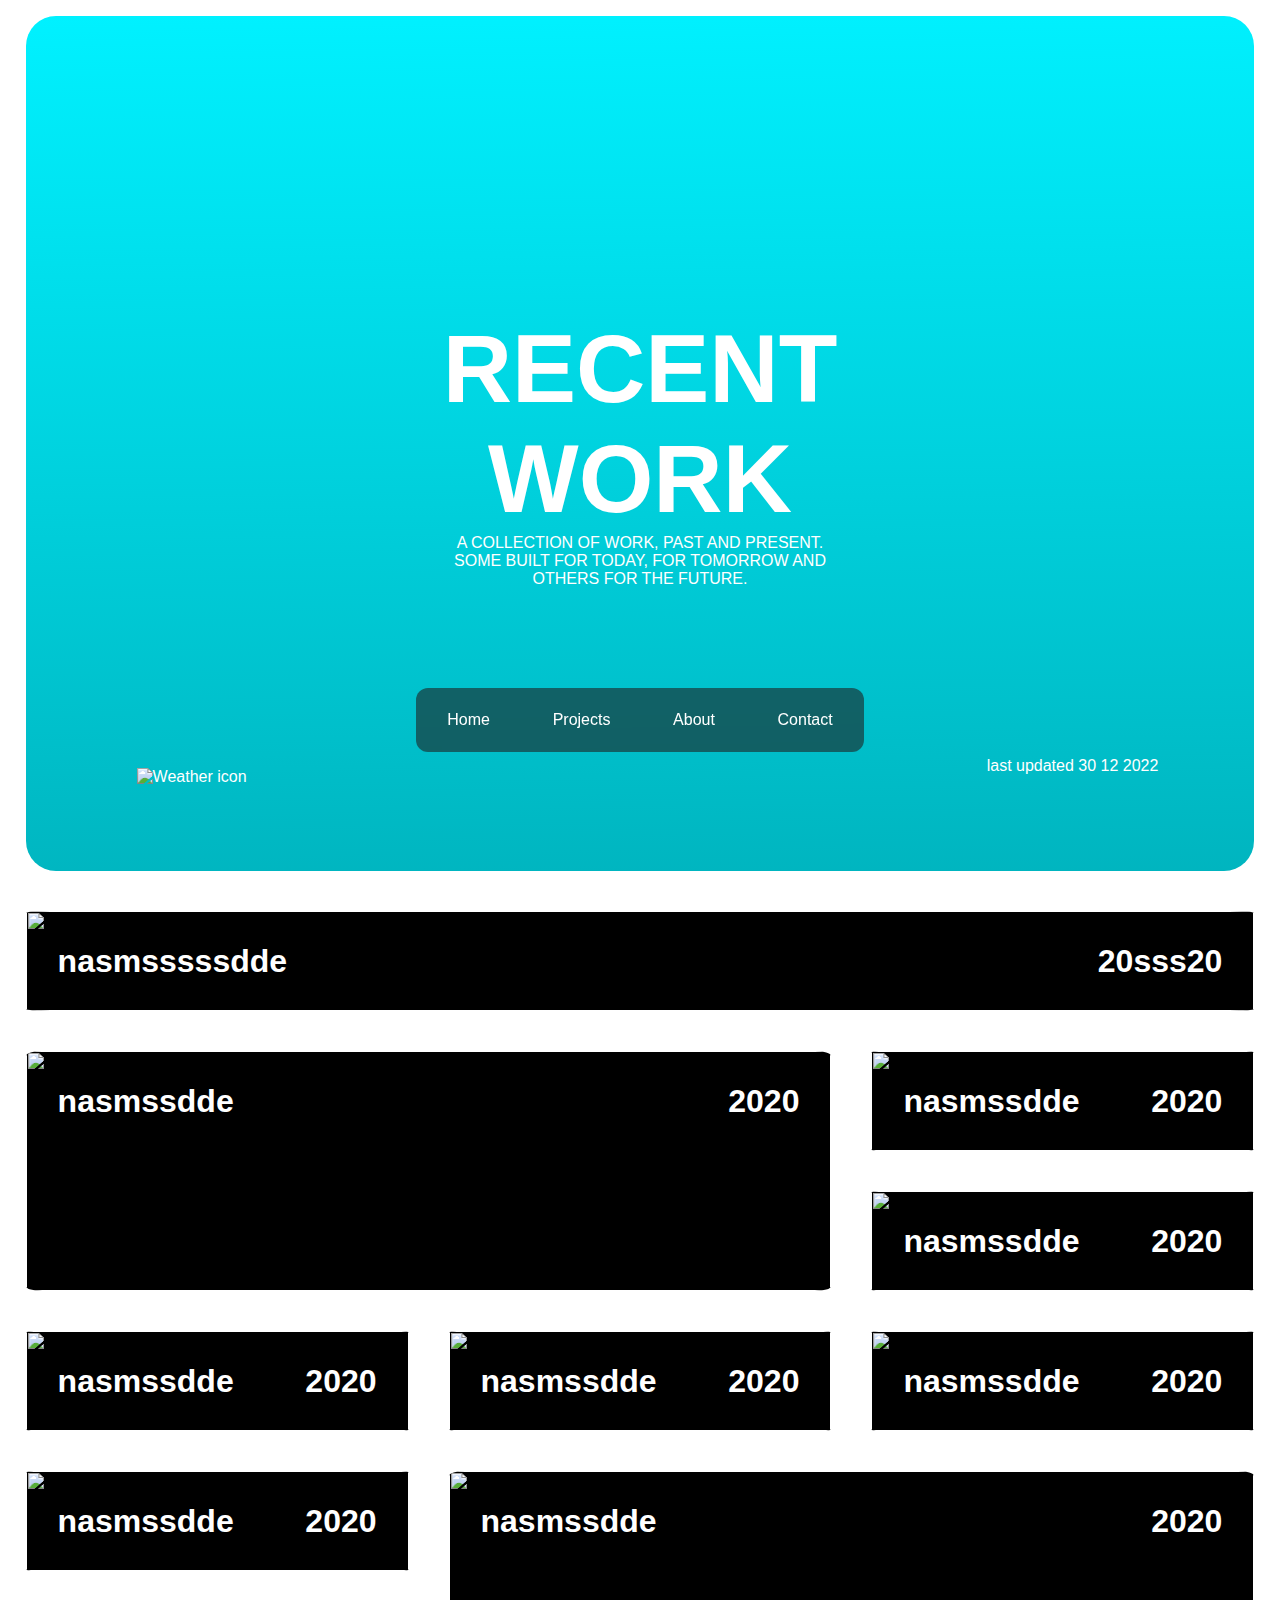
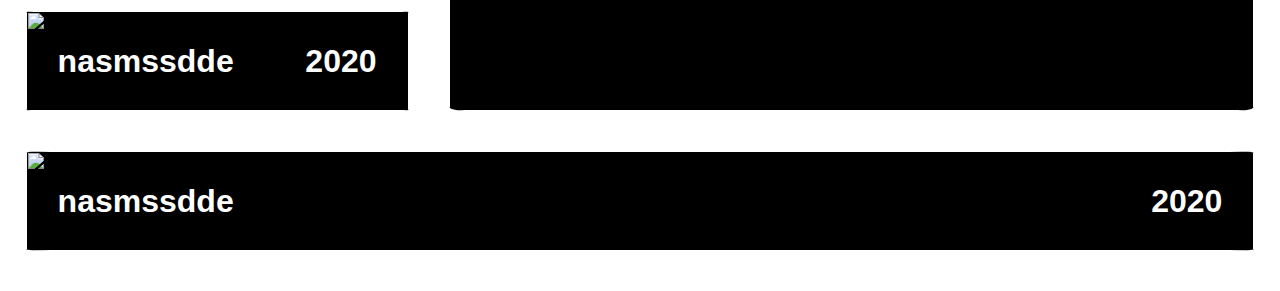
==== index.html @ 5b3f4471 "added website" ====
<!DOCTYPE html>
<html lang="en">
<head>
    <meta charset="UTF-8">
    <meta http-equiv="X-UA-Compatible" content="IE=edge">
    <meta name="viewport" content="width=device-width, initial-scale=1.0">
    <title>Document</title>
    <link rel="stylesheet" href="style.css">
    <link rel="icon" type="image/png" href="images/logo.png">
    
</head>
<body>
    <header class="menu">
        <div class="navbar">
              <a href="/index.html">Home</a>
            <a href="/index.php">Projects</a>
            <a href="/about.html">About</a>
            <a href="/contact.html">Contact</a>
        </div>
    </header>

    <div class="background">
        <div class="background-column">
            <div class="text-wrapper">
                <div class="text">
                    <h1>RECENT WORK</h1>
                    <p>A COLLECTION OF WORK, PAST AND PRESENT. SOME BUILT FOR
                        TODAY, FOR TOMORROW AND OTHERS FOR THE FUTURE.</p>
                </div>
            </div>
        </div>
        <div class="background-column">
            <div class="lastupdated">last updated 30 12 2022</div>
        </div>
        <div class="background-column">
            <div class="weather-container">
                <p class="country"></p>
                    <img class="icon" alt="Weather icon">
                <p class="description"></p>
                <p class="temp"></p>
            </div>
        </div>
    </div>

    <div class="grid-container">
        <div class="grid">
            <div class="grid-item">
                <a href="">
                    <h1 class="Name">nasmsssssdde</h1>
                    <h1 class="Date">20sss20</h1>
                    <img src="https://cdn.pixabay.com/photo/2022/11/14/20/14/compass-7592447_640.jpg">
                </a>
            </div>
            <div class="grid-item">
                <a href="">
                    <h1 class="Name">nasmssdde</h1>
                    <h1 class="Date">2020</h1>
                    <img src="https://cdn.pixabay.com/photo/2022/11/14/20/14/compass-7592447_640.jpg">
                </a>
            </div>
            <div class="grid-item">
                <a href="">
                    <h1 class="Name">nasmssdde</h1>
                    <h1 class="Date">2020</h1>
                    <img src="https://cdn.pixabay.com/photo/2022/11/14/20/14/compass-7592447_640.jpg">
                </a>
            </div>
            <div class="grid-item">
                <a href="">
                    <h1 class="Name">nasmssdde</h1>
                    <h1 class="Date">2020</h1>
                    <img src="https://cdn.pixabay.com/photo/2022/11/14/20/14/compass-7592447_640.jpg">
                </a>
            </div>
            <div class="grid-item">
                <a href="">
                    <h1 class="Name">nasmssdde</h1>
                    <h1 class="Date">2020</h1>
                    <img src="https://cdn.pixabay.com/photo/2022/11/14/20/14/compass-7592447_640.jpg">
                </a>
            </div>
            <div class="grid-item">
                <a href="">
                    <h1 class="Name">nasmssdde</h1>
                    <h1 class="Date">2020</h1>
                    <img src="https://cdn.pixabay.com/photo/2022/11/14/20/14/compass-7592447_640.jpg">
                </a>
            </div>
            <div class="grid-item">
                <a href="">
                    <h1 class="Name">nasmssdde</h1>
                    <h1 class="Date">2020</h1>
                    <img src="https://cdn.pixabay.com/photo/2022/11/14/20/14/compass-7592447_640.jpg">
                </a>
            </div>
            <div class="grid-item">
                <a href="">
                    <h1 class="Name">nasmssdde</h1>
                    <h1 class="Date">2020</h1>
                    <img src="https://cdn.pixabay.com/photo/2022/11/14/20/14/compass-7592447_640.jpg">
                </a>
            </div>
            <div class="grid-item">
                <a href="">
                    <h1 class="Name">nasmssdde</h1>
                    <h1 class="Date">2020</h1>
                    <img src="https://cdn.pixabay.com/photo/2022/11/14/20/14/compass-7592447_640.jpg">
                </a>
            </div>
            <div class="grid-item">
                <a href="">
                    <h1 class="Name">nasmssdde</h1>
                    <h1 class="Date">2020</h1>
                    <img src="https://cdn.pixabay.com/photo/2022/11/14/20/14/compass-7592447_640.jpg">
                </a>
            </div>
            <div class="grid-item">
                <a href="">
                    <h1 class="Name">nasmssdde</h1>
                    <h1 class="Date">2020</h1>
                    <img src="https://cdn.pixabay.com/photo/2022/11/14/20/14/compass-7592447_640.jpg">
                </a>
            </div>
            
          
        </div>
    </div>
</body>
<script src="weather.js"></script>
</html>
---- style.css ----
html {
    scroll-behavior: smooth;
  }
* {
    margin: 0;
    padding: 0;
    box-sizing: border-box; 
}
.body{
    background-color: #000000;
}
.grid-container{
    max-width: 98vw;
    width: 96vw;
    margin: auto;
    padding: 40px 0;
}
.grid {
    display: grid;
    grid-template-columns: repeat(3, 1fr);
    gap: 40px;
    grid-auto-rows: minmax(100px, auto);
    width:100%;
     height:100%;
}
.grid-item {
    position: relative;
        background: rgb(0,0,0);
        border-radius: 20px;
       background:black;
      width:100%;
     height:100%;
     overflow:hidden;
     border-radius: 2%;
     transition: all 0.5s ease-out 100ms;
}
.grid-item:nth-child(1){
    grid-column: 1/4;
  grid-row: 1;
}
.grid-item:nth-child(2){
    grid-column: 1 / 3;
    grid-row: 2 / 4;
}
.grid-item:nth-child(3){
    grid-column: 3;
    grid-row: 2/3;
}
.grid-item:nth-child(7){
  
}
.grid-item:nth-child(8){
    grid-column: 2 / 4;
    grid-row: 5 / 7;
}
.grid-item:nth-child(11){
    grid-column: 1/4;
}

.grid-item:hover{
    border-radius: 0%;
}
.grid-item img{
      object-fit: cover;
     text-align: center;
    
    color: white;
    width:100%;
     height:100%;
   transition: all 0.5s ease-out 100ms;
    }
  .grid-item img:hover{
        border-radius: 0%;
        opacity: 0.5;
        transform: scale(1.1);
    }

    .Name{
        position: absolute;
        top: 0;
        left: 0px;
        padding: 2rem;
        z-index: 4;
      color:white;
    }
    .Date{
        position: absolute;
        top: 0;
        right: 0px;
        padding: 2rem;
        z-index: 4;
      color: white;
    }

   
   
    .menu {
    position: fixed;
    left: 50%;  
    transform: translate(-50%, -50%);   
    top: 80vh;
    display: flex;
    align-items: center;
    justify-content: center;
    height: 4rem;
    z-index: 5;
    backdrop-filter: blur(10px);
    background-color: #1d1b1b94;
    border-radius: 12px;
    animation:tracking-in-expand 1.7s cubic-bezier(.215,.61,.355,1.000) both;
}

.navbar {
    min-height: 4rem;
    overflow: hidden;
    opacity: 100%;
    position: relative;
    width: 21vw;
    display: flex;
    align-items: center;
    justify-content: space-around;
    border-radius: 12px;
    z-index: 5;
  
    
   
}
@keyframes tracking-in-expand{0%{letter-spacing:-.5em;opacity:0}40%{opacity:.6}100%{opacity:1}}
.navbar a {
    color: white;
    text-align: center;
    padding: 14px 16px;
    text-decoration: none;
    font-size: 1rem;
}

.navbar a:hover {
    color: rgb(239, 239, 239);
}
.background {
    background: linear-gradient(179deg, #00f1ff, #000000);
    background-size: 400% 400%;
    width: 96vw;
    height: 95vh;
    border-radius: 30px;
    margin: 1rem auto auto;
    animation: AnimationName 7s ease infinite;
    display: flex;
    justify-content:space-around;
    align-items:flex-end;
    flex-direction: row;
}
.background-column:nth-child(1){
    height: 100%;
    width: 100%;
    height: 200px;
    order: 2;
    top: -20rem;
    position: relative;
    display: flex;
}
.background-column:nth-child(2){
    height: 100%;
    width: 100%;
    order: 3;
  
    padding: 2rem;
    flex-wrap: wrap;
    display: flex;
   justify-content: flex-end;
}
.background-column:nth-child(3){
    height: 100%;
    width: 100%;
    order: 1;
    
    padding: 2rem;
    flex-wrap: wrap;
    display: flex;
  
}

@keyframes AnimationName {
    0% {
        background-position: 0 70%;
    }
    50% {
        background-position: 100% 31%;
    }
    100% {
        background-position: 0 70%;
    }
}

.weather-container{
    height: 100%;
    width: 100%;
    order: 1;
    padding: 4rem;
    flex-wrap: wrap;
    display: flex;
    align-items: flex-end;
    justify-content: flex-start;
    flex-direction: row;
    color: white;
    column-gap: 15px;
    animation: fade-in-bottom 1s cubic-bezier(.39,.575,.565,1.000)both;
}
.weather-container .icon{
top:11px;
position: relative;
}
.lastupdated {
    display: flex;
    flex-direction: row-reverse;
    color: white;
    padding: 4rem;
    align-items: flex-end;
    animation: fade-in-bottom 1s cubic-bezier(.39,.575,.565,1.000)both;
    justify-content: flex-start;
    flex-wrap: nowrap;
}




@keyframes fade-in-bottom{0%{transform:translateY(30px);opacity:0}100%{transform:translateY(0);opacity:1}}


* {
    margin: 0;
    padding: 0;
    box-sizing: border-box;
}

body {
    font-family: "ROBOTO", sans-serif;
    overflow: auto;
}

.text-wrapper {
    color: white;
    display: flex;
    align-items: center;
    justify-content: center;
    position: relative;
}
.text {
    max-width: 100%;
    min-width: 40%;
    text-align: center;
}
.text h1 {
    font-size: 6rem;
    animation:text-focus-in 1s cubic-bezier(.55,.085,.68,.53) both;
}
@keyframes text-focus-in{0%{filter:blur(12px);opacity:0}100%{filter:blur(0);opacity:1}}
.text p {
    font-size: 1rem;
    animation:text-focus-in 1s cubic-bezier(.55,.085,.68,.53) both;
}
#contact{
    position: absolute;
  
    display: flex;
    justify-content: center;
    align-items: center;
    height: 60vh;
    width: 60vw;
    top: 50%;
    left: 50%;
    transform: translate(-50%, -50%);
}
form{
    display: flex;
    flex-direction: column;
    justify-content: center;
    align-items: center;
    height: 100%;
    width: 30vw;
    gap: 1rem;
}

.inputGroup {
   
    margin: 1em 0 1em 0;
    position: relative;
  }
  
  .inputGroup input {
    font-size: 100%;
    padding: 0.8em;
    outline: none;
    border: 2px solid rgb(200, 200, 200);
    background-color: transparent;
    border-radius: 20px;
    width: 100%;
  }
  
  .inputGroup label {
    font-size: 100%;
    position: absolute;
    left: 0;
    padding: 0.8em;
    margin-left: 0.5em;
    pointer-events: none;
    transition: all 0.3s ease;
    color: rgb(100, 100, 100);
  }
  
  .inputGroup :is(input:focus, input:valid)~label {
    transform: translateY(-50%) scale(.9);
    margin: 0em;
    margin-left: 1.3em;
    padding: 0.4em;
    background-color: white;
  }
  
  .inputGroup :is(input:focus, input:valid) {
    border-color: rgb(150, 150, 200);
  }
  .inputGroup textArea{
    font-size: 100%;
    padding: 0.8em;
    outline: none;
    border: 2px solid rgb(200, 200, 200);
    background-color: transparent;
    border-radius: 20px;
    width: 20vw;
    height: 20vh;
    display: block;
    margin-left: auto;
    margin-right: auto;
  }
  textarea:focus { 
    outline: none !important;
    border-color: rgb(150, 150, 200);
}

button {
    padding: 1.3em 3em;
    font-size: 12px;
    text-transform: uppercase;
    letter-spacing: 2.5px;
    font-weight: 500;
    color: #000;
    background-color: #fff;
    border: none;
    border-radius: 45px;
    box-shadow: 0px 8px 15px rgba(0, 0, 0, 0.1);
    transition: all 0.3s ease 0s;
    cursor: pointer;
    outline: none;
  }
  
  button:hover {
    background-color: #23c483;
    box-shadow: 0px 15px 20px rgba(46, 229, 157, 0.4);
    color: #fff;
    transform: translateY(-7px);
  }
  
  button:active {
    transform: translateY(-1px);
  }

  .container {
    display: flex;
    align-items: center;
    justify-content: center
  }

  .about-container{
    width: 60vw;
    height: 60vh;
    border-radius: 20px;
    display: grid;
    grid-template-columns: 1fr 1fr;
    grid-template-rows:min(100px auto);
    justify-items: center;
    align-items: center;
    position: relative;
   margin: auto;
   top: 8rem;
   background-color: rgb(200, 200, 200);
  }
  .about-column{
    display: flex;
    flex-direction: column;
    padding: 20px;
    height: 100%;
    width: 100%;
    justify-content: flex-end;
    
  }
.img-container{
    height: 100%;
    width: 100%;
    overflow: hidden;
}
  .img-box{
    
    border-radius: 20px;
    transform: skewX(1deg);
    position: absolute;
    object-fit:cover ;
  }
  .about-img{
    height: 100%;
    width: 100%;
  }
  .iframe-overflow{
 overflow: hidden;
display: flex;
  }

  .iframe-container{
    width: 90vw;
    height: 90vh;
    left: 45%;
    position: relative;
    object-fit: cover;
 
  }
  
iframe{
    z-index: -1;
    width: 80%;
    height: 80%;
    position: relative;

}
@media (max-width: 1520px) {
    .navbar {
        width: 35vw;
       }
}

@media (max-width: 920px) {
    .navbar {
     width: 90vw;

    }
    .body{
        
        max-width:100%;
    }
    .text h1{
        font-size: 4rem;
    }
    .text p{
        font-size: 0.8rem;
    }
    .text {
        padding: 40px;
    }
    .grid-item h1{
        font-size: 1.5em;
    }
    .background{
        margin:0;
        flex-direction: column;
        width : 98vw;
        max-width:100%;
        justify-content: center;
        margin: auto;
    }
    .background-column:nth-child(1) {
        
        height: 100%;
        top: 0;
        justify-content: center;
    }
    .background-column:nth-child(2) {
        
      
        justify-content: center;
       
    }
    .background-column:nth-child(3) {
       
       
        padding: 0;
        justify-content: center;
    }
    .lastupdated{
        position: relative;
        padding: 0;
        align-items:flex-end ;
        justify-content: center;
    }
    .weather-container{
       position: relative;
        padding: 2rem;
        align-items:flex-end ;
        justify-content: center;
        
    }
    .grid {
        grid-template-columns: 1fr;
    }
    .grid-item:nth-child(1) {
        grid-column: 1;
        
    }
    .grid-item:nth-child(2) {
        grid-column: 1;
     
    }
    .grid-item:nth-child(3) {
        grid-column: 1;
        grid-row: auto;
      
    }
    .grid-item:nth-child(4) {
        grid-column: 1;
       
    }
    .grid-item:nth-child(5) {
        grid-column: 1;
      
    }
    .grid-item:nth-child(6) {
        grid-column: 1; 
    }
    .grid-item:nth-child(7) {
        grid-column: 1; 
    }
    .grid-item:nth-child(8) {
        grid-column: 1; 
    }
    .grid-item:nth-child(9) {
        grid-column: 1; 
    }
    .grid-item:nth-child(10) {
        grid-column: 1; 
    }
    .grid-item:nth-child(11) {
        grid-column: 1; 
    }
    .grid-item:nth-child(12) {
        grid-column: 1; 
    }
}
@media (max-width: 920px) {
    .about-container{
        grid-template-columns: 1fr;
        grid-template-rows: 60% 1fr;
        width: 96vw;
        height: 96vh;
        top: 0.5rem;
    }
    .about-column{
        justify-content: flex-start;
    }
    .img-container{
        border-radius: 20px;
    }
}

@media (max-width: 920px) {
    form{
        width: 70vw;
        top: -5rem;
        position: relative;

    }
    .inputGroup textArea {
        width: 80vw;
}
.iframe-container{
    display: none;
}
}
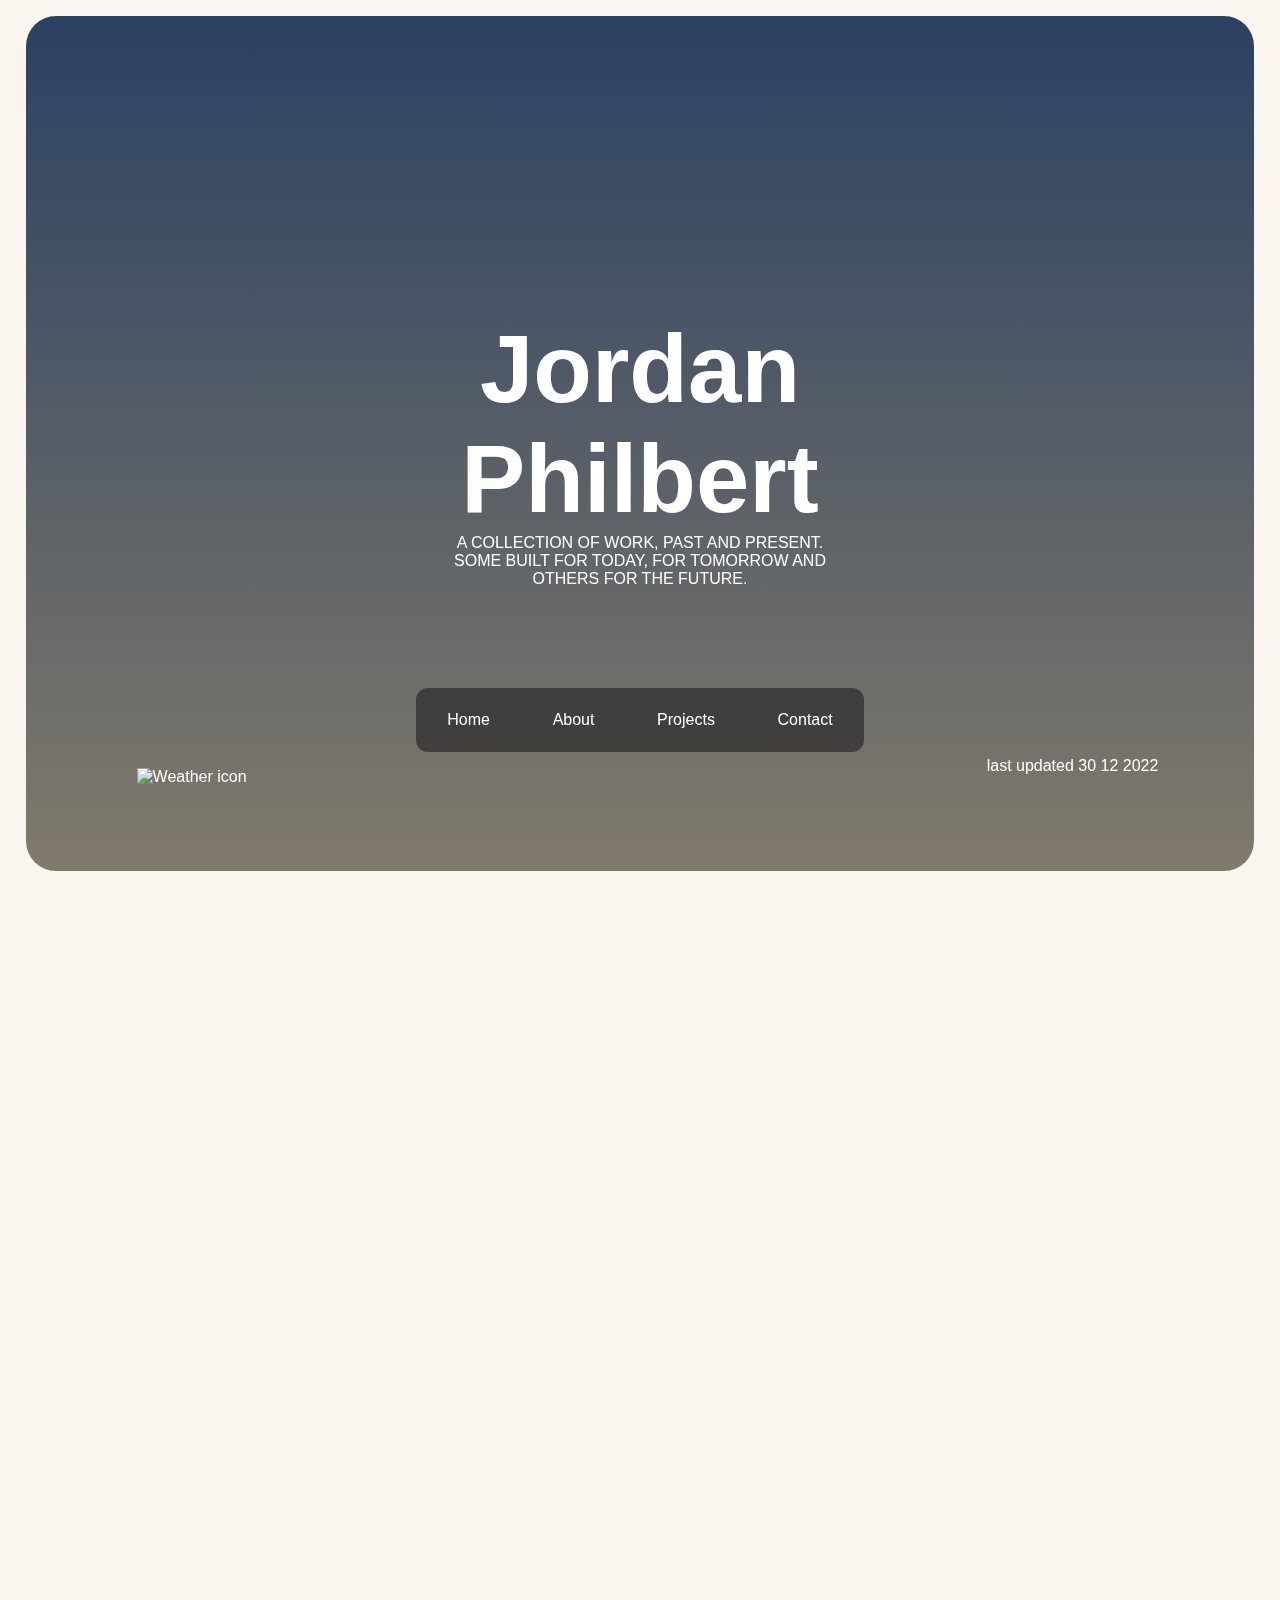
==== commit 109e9fce: "finish website" ====
--- a/index.html
+++ b/index.html
@@ -1,130 +1,164 @@
 <!DOCTYPE html>
 <html lang="en">
-<head>
-    <meta charset="UTF-8">
-    <meta http-equiv="X-UA-Compatible" content="IE=edge">
-    <meta name="viewport" content="width=device-width, initial-scale=1.0">
-    <title>Document</title>
-    <link rel="stylesheet" href="style.css">
-    <link rel="icon" type="image/png" href="images/logo.png">
-    
-</head>
-<body>
-    <header class="menu">
-        <div class="navbar">
-              <a href="/index.html">Home</a>
-            <a href="/index.php">Projects</a>
-            <a href="/about.html">About</a>
-            <a href="/contact.html">Contact</a>
-        </div>
-    </header>
+    <head>
+        <meta charset="UTF-8">
+        <meta http-equiv="X-UA-Compatible" content="IE=edge">
+        <meta name="viewport" content="width=device-width, initial-scale=1.0">
+        <title>Jordan Philbert</title>
+        <link rel="stylesheet" href="style.css">
+        <link rel="icon" type="image/png" href="images/logo.png">
 
-    <div class="background">
-        <div class="background-column">
-            <div class="text-wrapper">
-                <div class="text">
-                    <h1>RECENT WORK</h1>
-                    <p>A COLLECTION OF WORK, PAST AND PRESENT. SOME BUILT FOR
-                        TODAY, FOR TOMORROW AND OTHERS FOR THE FUTURE.</p>
+    </head>
+    <body>
+
+        <header class="menu">
+            <div class="navbar">
+                <a href="#top">Home</a>
+                <a href="#about">About</a>
+                <a href="#projects">Projects</a>
+                <a href="#contact">Contact</a>
+            </div>
+        </header>
+
+        <section class="hidden">
+        <div class="background">
+            <div class="background-column">
+                <div class="text-wrapper">
+                    <div class="text">
+                        <h1>Jordan Philbert</h1>
+                        <p>A COLLECTION OF WORK, PAST AND PRESENT. SOME BUILT FOR
+                                                    TODAY, FOR TOMORROW AND OTHERS FOR THE FUTURE.</p>
+                    </div>
+                </div>
+            </div>
+            <div class="background-column">
+                <div class="lastupdated">last updated 30 12 2022</div>
+            </div>
+            <div class="background-column">
+                <div class="weather-container">
+                    <p class="country"></p>
+                    <img class="icon" alt="Weather icon">
+                    <p class="description"></p>
+                    <p class="temp"></p>
                 </div>
             </div>
         </div>
-        <div class="background-column">
-            <div class="lastupdated">last updated 30 12 2022</div>
+    </section>
+        <div class="grid-container">
+            <section class="hidden">
+            <div class="grid">
+                <div class="grid-item">
+                    
+                    <div class="about-container"name="about" id="about" >
+                        <div class="skills">
+                                <div id="div1" style="background-image:url('images/css.png')"></div>
+                                <div id="div2" style="background-image:url('images/html.png')"></div>
+                                <div id="div3" style="background-image:url('images/react.png')"></div>
+                                <div id="div4" style="background-image:url('images/Illustrator.png')"></div>
+                                <div id="div5" style="background-image:url('images/photoshop.png')"></div>
+                                <div id="div6" style="background-image:url('images/figma.png')"></div>
+                                <div id="div7" style="background-image:url('images/js.png')"></div>
+                                <div id="div8" style="background-image:url('images/git.png')"></div>
+                                <div id="div9" style="background-image:url('images/blender.png')"></div>
+                                <div id="div10" style="background-image:url('images/ae.png')"></div>
+                            </div>
+                        <div class="about-column">
+                            <img class="about-img" src="images/pro.png">
+                            <button class="btn" onclick="window.location.href='https://resume.io/r/qh179F8PX';">My CV</button>
+                        </div>
+                        <div class="about-column">
+                            <div class="about-text">
+                                <h1>About me</h1>
+                                <p>I'm a Second year Student at the Fontys University of Applied Sciences and I am currently studying HBO-ICT.
+                                    <br><br>
+                                    I am 22 years old and come from a little island called Curacao.
+                                    My main hobby's include drawing, playing basket ball and going out with friends.</p>
+                            </div>
+                        </div>
+                    </div>
+                </div>
+            
+                <div class="title-grid-item">
+                    <h1 class="project_title" name="projects" id="projects">My Projects</h1>
+                </div>
+                <div class="grid-item">
+                    <a href="https://i481132.hera.fhict.nl/maaike/">
+                        <h1 class="Name">Artist Website</h1>
+                        <h1 class="Date">2022</h1>
+                        <img src="images/artist-01.png">
+                    </a>
+                </div>
+                <div class="grid-item">
+                    <a href="https://semester-3-website-2.vercel.app/">
+                        <h1 class="Name">React Calculator</h1>
+                        <h1 class="Date">2022</h1>
+                        <img src="images/calc.png">
+                    </a>
+                </div>
+
+                <div class="grid-item">
+                    <a href="https://i481132.hera.fhict.nl/Petica/">
+                        <h1 class="Name">Petica Website</h1>
+                        <h1 class="Date">2022</h1>
+                        <img src="https://gitlab.com/philbertjordan/portfolio-pics/-/wikis/uploads/eb52c55d2bca6396be56254fe5a4ddb1/10_March_190.png">
+                    </a>
+                </div>
+                <div class="grid-item">
+                    <a href="https://www.figma.com/proto/8YClozL8RKeUSsefE35Ufq/Testing-Figma?type=design&node-id=79-840&scaling=scale-down&page-id=0%3A1&starting-point-node-id=79%3A840">
+                        <h1 class="Name">Toy Tales App</h1>
+                        <h1 class="Date">2023</h1>
+                        <img src="https://gitlab.com/philbertjordan/portfolio-pics/-/wikis/uploads/01ee170fd1696f0c2819487e35230d1c/toy_tales_poster-01-01.png">
+                    </a>
+                </div>
+                <div class="grid-item">
+                    <a href="https://www.instagram.com/_moneyshift/">
+                        <h1 class="Name">Graphic Design</h1>
+                        <h1 class="Date">2021</h1>
+                        <img src="images/design.png">
+                    </a>
+                </div>
+                <div class="grid-item">
+                    <a href="https://acrobat.adobe.com/link/track?uri=urn:aaid:scds:US:8bd65870-b391-3efe-8c4d-3536815ccdd6">
+                        <h1 class="Name">Brand Guide</h1>
+                        <h1 class="Date">2022</h1>
+                        <img src="https://gitlab.com/philbertjordan/portfolio-pics/-/wikis/uploads/c2e416f6a33d2bf6336eba033fc81324/Unxpectica_Brand_Guidelines-01.png">
+                    </a>
+                </div>
+                <div class="grid-item">
+                    <a href="https://codepen.io/jordan-philbert/pen/RwjXZxm">
+                        <h1 class="Name">Kirby CSS</h1>
+                        <h1 class="Date">2021</h1>
+                        <img src="images/kirby.png">
+                    </a>
+                </div>
+                <div class="grid-item">
+                    <h1 class="contact-title">Contact Me</h1>
+
+                    <section class="section" id="contact" name="contact">
+                        <form onsubmit="sendEmail(); reset(); return false;" name="contactForm">
+                            <div class="inputGroup">
+                                <input type="email" id="email" name="email" required="" autocomplete="off">
+                                <label for="email">Email</label>
+                            </div>
+                            <div class="inputGroup">
+                                <input type="text" id="subject" name="subject" required="" autocomplete="off">
+                                <label for="subject">Subject</label>
+                            </div>
+                            <div class="inputGroup">
+                                <textarea class="textArea" id="message" name="message" placeholder="Enter your message here..." required></textarea>
+                            </div>
+                            <button id="submit" type="submit" value="Send">Send</button>
+                        </form>
+                    </section>
+                </div>
+
+
+            </div>
+            </section>
         </div>
-        <div class="background-column">
-            <div class="weather-container">
-                <p class="country"></p>
-                    <img class="icon" alt="Weather icon">
-                <p class="description"></p>
-                <p class="temp"></p>
-            </div>
-        </div>
-    </div>
-
-    <div class="grid-container">
-        <div class="grid">
-            <div class="grid-item">
-                <a href="">
-                    <h1 class="Name">nasmsssssdde</h1>
-                    <h1 class="Date">20sss20</h1>
-                    <img src="https://cdn.pixabay.com/photo/2022/11/14/20/14/compass-7592447_640.jpg">
-                </a>
-            </div>
-            <div class="grid-item">
-                <a href="">
-                    <h1 class="Name">nasmssdde</h1>
-                    <h1 class="Date">2020</h1>
-                    <img src="https://cdn.pixabay.com/photo/2022/11/14/20/14/compass-7592447_640.jpg">
-                </a>
-            </div>
-            <div class="grid-item">
-                <a href="">
-                    <h1 class="Name">nasmssdde</h1>
-                    <h1 class="Date">2020</h1>
-                    <img src="https://cdn.pixabay.com/photo/2022/11/14/20/14/compass-7592447_640.jpg">
-                </a>
-            </div>
-            <div class="grid-item">
-                <a href="">
-                    <h1 class="Name">nasmssdde</h1>
-                    <h1 class="Date">2020</h1>
-                    <img src="https://cdn.pixabay.com/photo/2022/11/14/20/14/compass-7592447_640.jpg">
-                </a>
-            </div>
-            <div class="grid-item">
-                <a href="">
-                    <h1 class="Name">nasmssdde</h1>
-                    <h1 class="Date">2020</h1>
-                    <img src="https://cdn.pixabay.com/photo/2022/11/14/20/14/compass-7592447_640.jpg">
-                </a>
-            </div>
-            <div class="grid-item">
-                <a href="">
-                    <h1 class="Name">nasmssdde</h1>
-                    <h1 class="Date">2020</h1>
-                    <img src="https://cdn.pixabay.com/photo/2022/11/14/20/14/compass-7592447_640.jpg">
-                </a>
-            </div>
-            <div class="grid-item">
-                <a href="">
-                    <h1 class="Name">nasmssdde</h1>
-                    <h1 class="Date">2020</h1>
-                    <img src="https://cdn.pixabay.com/photo/2022/11/14/20/14/compass-7592447_640.jpg">
-                </a>
-            </div>
-            <div class="grid-item">
-                <a href="">
-                    <h1 class="Name">nasmssdde</h1>
-                    <h1 class="Date">2020</h1>
-                    <img src="https://cdn.pixabay.com/photo/2022/11/14/20/14/compass-7592447_640.jpg">
-                </a>
-            </div>
-            <div class="grid-item">
-                <a href="">
-                    <h1 class="Name">nasmssdde</h1>
-                    <h1 class="Date">2020</h1>
-                    <img src="https://cdn.pixabay.com/photo/2022/11/14/20/14/compass-7592447_640.jpg">
-                </a>
-            </div>
-            <div class="grid-item">
-                <a href="">
-                    <h1 class="Name">nasmssdde</h1>
-                    <h1 class="Date">2020</h1>
-                    <img src="https://cdn.pixabay.com/photo/2022/11/14/20/14/compass-7592447_640.jpg">
-                </a>
-            </div>
-            <div class="grid-item">
-                <a href="">
-                    <h1 class="Name">nasmssdde</h1>
-                    <h1 class="Date">2020</h1>
-                    <img src="https://cdn.pixabay.com/photo/2022/11/14/20/14/compass-7592447_640.jpg">
-                </a>
-            </div>
-            
-          
-        </div>
-    </div>
-</body>
-<script src="weather.js"></script>
-</html>+    </body>
+    <script src="weather.js"></script>
+    <script src="email.js"></script>
+    <script src="skills.js"></script>
+    <script src="scroll.js"></script>
+</html>
--- a/style.css
+++ b/style.css
@@ -1,6 +1,20 @@
+::-webkit-scrollbar{
+    background: var(--higlights);
+    display: none;
+}
+::-webkit-scrollbar-thumb{
+    background: var(--higlights);
+}
+:root {
+    --primary: #D7B377;
+    --secondary: #385F71;
+    --higlights:#2B4162;
+  }
 
 html {
     scroll-behavior: smooth;
+    border-color: #D6DBD2;
+    background-color: #FAF6EF ;
   }
 * {
     margin: 0;
@@ -10,6 +24,7 @@
 .body{
     background-color: #000000;
 }
+
 .grid-container{
     max-width: 98vw;
     width: 96vw;
@@ -34,28 +49,125 @@
      overflow:hidden;
      border-radius: 2%;
      transition: all 0.5s ease-out 100ms;
-}
+     text-decoration: none;
+     display: flex;
+}   
+.about-text{
+    padding-top: 44px;
+    font-size: 22pt;
+    color:var(--higlights);
+
+}
+
+.about-text a {
+    padding-top: 50px;text-decoration: none;
+
+}
+
+  .about-container{
+    width: 70vw;
+    height: 70vh;
+    display: flex;
+    justify-content: center;
+    justify-items: center;
+  }
+
+  .about-column{
+    width: 100%;
+    height: 100%;
+ 
+    display: flex;
+    padding: 10px;
+   overflow: visible;
+    object-fit: cover;
+    justify-content: center;
+    flex-direction: column;
+    flex-wrap: nowrap;
+    align-items: center;
+  }
+  .about:nth-child(1) {
+    
+  }
+
+  .about-column img{
+    position: relative;
+    top: 120px;
+  } 
+  .about-column button{
+    position: relative;
+    top: -100px;
+    font-weight: bold;
+  } 
+  @keyframes vibrate{0%{transform:translate(0)}20%{transform:translate(-2px,2px)}40%{transform:translate(-2px,-2px)}60%{transform:translate(2px,2px)}80%{transform:translate(2px,-2px)}100%{transform:translate(0)}}
+ 
+.title-grid-item{
+    display:flex ;
+    position: relative;
+    width:100%;
+     height:100%;
+     overflow:hidden;
+     border-radius: 2%;
+     transition: all 0.5s ease-out 100ms;
+     text-decoration: none;
+     justify-content: center;
+     align-items: center;
+     flex-wrap: wrap;
+     font-size: 24pt;
+     grid-column: 1 / 4;
+     grid-row: 2 / 2;
+     color: var(--higlights);
+}
+
+
 .grid-item:nth-child(1){
     grid-column: 1/4;
   grid-row: 1;
+  background-color: var(--primary);
+  justify-content: center;
+  border-radius: 30px;
+  transition-delay: 200ms;
 }
 .grid-item:nth-child(2){
-    grid-column: 1 / 3;
-    grid-row: 2 / 4;
+    grid-column: 1 / 4;
+    grid-row: 3 / 5;
+    transition-delay: 200ms;
 }
 .grid-item:nth-child(3){
     grid-column: 3;
-    grid-row: 2/3;
-}
+    grid-row: 3/4;
+    transition-delay: 200ms;
+}
+.grid-item:nth-child(4){
+    transition-delay: 200ms;
+}
+.grid-item:nth-child(5){
+    transition-delay: 200ms;
+}
+.grid-item:nth-child(6){
+    transition-delay: 200ms;
+}
+
 .grid-item:nth-child(7){
-  
+    transition-delay: 200ms;
 }
 .grid-item:nth-child(8){
     grid-column: 2 / 4;
     grid-row: 5 / 7;
+    transition-delay: 200ms;
+
+}
+.grid-item:nth-child(9){
+    transition-delay: 200ms;
+}
+.grid-item:nth-child(10){
+    grid-column: 1/2;
+    grid-row: 5/ 7;
+    background-color: var(--primary);
+    transition-delay: 200ms;
 }
 .grid-item:nth-child(11){
     grid-column: 1/4;
+    transition-delay: 200ms;
 }
 
 .grid-item:hover{
@@ -64,8 +176,8 @@
 .grid-item img{
       object-fit: cover;
      text-align: center;
+     overflow: visible;
     
-    color: white;
     width:100%;
      height:100%;
    transition: all 0.5s ease-out 100ms;
@@ -74,15 +186,21 @@
         border-radius: 0%;
         opacity: 0.5;
         transform: scale(1.1);
-    }
-
+        
+    }
+    .grid-item:nth-child(1) img:hover{
+        border-radius: 0%;
+        opacity: 1.5;
+        transform: scale(1.01);
+        
+    }
     .Name{
         position: absolute;
         top: 0;
         left: 0px;
         padding: 2rem;
         z-index: 4;
-      color:white;
+        color: white;
     }
     .Date{
         position: absolute;
@@ -90,7 +208,7 @@
         right: 0px;
         padding: 2rem;
         z-index: 4;
-      color: white;
+        color: white;
     }
 
    
@@ -139,13 +257,13 @@
     color: rgb(239, 239, 239);
 }
 .background {
-    background: linear-gradient(179deg, #00f1ff, #000000);
-    background-size: 400% 400%;
+    background: linear-gradient(360deg, #D7B377, #2B4162);
+    background-size: 200% 200%;
     width: 96vw;
     height: 95vh;
     border-radius: 30px;
-    margin: 1rem auto auto;
-    animation: AnimationName 7s ease infinite;
+    margin: 1rem auto auto; 
+    animation: AnimationName 5s ease infinite;
     display: flex;
     justify-content:space-around;
     align-items:flex-end;
@@ -159,6 +277,7 @@
     top: -20rem;
     position: relative;
     display: flex;
+        justify-items: center;
 }
 .background-column:nth-child(2){
     height: 100%;
@@ -260,6 +379,8 @@
     font-size: 1rem;
     animation:text-focus-in 1s cubic-bezier(.55,.085,.68,.53) both;
 }
+
+/* contact */
 #contact{
     position: absolute;
   
@@ -272,6 +393,18 @@
     left: 50%;
     transform: translate(-50%, -50%);
 }
+.contact-title{
+    
+    width: 100%;
+    position: absolute;
+    margin: auto;
+    padding: 2rem;
+    z-index: 4;
+    color: white;
+    text-align: center;
+    color: var(--higlights);
+    font-size: 24pt;
+  }
 form{
     display: flex;
     flex-direction: column;
@@ -286,6 +419,7 @@
    
     margin: 1em 0 1em 0;
     position: relative;
+    
   }
   
   .inputGroup input {
@@ -293,7 +427,7 @@
     padding: 0.8em;
     outline: none;
     border: 2px solid rgb(200, 200, 200);
-    background-color: transparent;
+    background-color: white;
     border-radius: 20px;
     width: 100%;
   }
@@ -306,36 +440,38 @@
     margin-left: 0.5em;
     pointer-events: none;
     transition: all 0.3s ease;
-    color: rgb(100, 100, 100);
+    color: var(--higlights);
+    background-color: transparent;
   }
   
   .inputGroup :is(input:focus, input:valid)~label {
-    transform: translateY(-50%) scale(.9);
+    transform: translateY(-70%) scale(.9);
     margin: 0em;
     margin-left: 1.3em;
     padding: 0.4em;
-    background-color: white;
+    background-color: transparent;
   }
   
   .inputGroup :is(input:focus, input:valid) {
-    border-color: rgb(150, 150, 200);
+    border-color:var(--higlights);
   }
   .inputGroup textArea{
     font-size: 100%;
     padding: 0.8em;
     outline: none;
     border: 2px solid rgb(200, 200, 200);
-    background-color: transparent;
+    background-color: white;
     border-radius: 20px;
     width: 20vw;
     height: 20vh;
     display: block;
     margin-left: auto;
     margin-right: auto;
+    color:var(--higlights);
   }
   textarea:focus { 
     outline: none !important;
-    border-color: rgb(150, 150, 200);
+    border-color:var(--higlights);
 }
 
 button {
@@ -344,8 +480,8 @@
     text-transform: uppercase;
     letter-spacing: 2.5px;
     font-weight: 500;
-    color: #000;
-    background-color: #fff;
+    color: #fff;
+    background-color:var(--higlights) ;
     border: none;
     border-radius: 45px;
     box-shadow: 0px 8px 15px rgba(0, 0, 0, 0.1);
@@ -355,82 +491,26 @@
   }
   
   button:hover {
-    background-color: #23c483;
-    box-shadow: 0px 15px 20px rgba(46, 229, 157, 0.4);
-    color: #fff;
+    background-color: #fff;
+    box-shadow: 0px 15px 20px rgba(var(--higlights));
+    color: var(--higlights);
     transform: translateY(-7px);
+    animation:vibrate .3s linear infinite both
   }
   
   button:active {
     transform: translateY(-1px);
   }
 
-  .container {
-    display: flex;
-    align-items: center;
-    justify-content: center
-  }
-
-  .about-container{
-    width: 60vw;
-    height: 60vh;
-    border-radius: 20px;
-    display: grid;
-    grid-template-columns: 1fr 1fr;
-    grid-template-rows:min(100px auto);
-    justify-items: center;
-    align-items: center;
-    position: relative;
-   margin: auto;
-   top: 8rem;
-   background-color: rgb(200, 200, 200);
-  }
-  .about-column{
-    display: flex;
-    flex-direction: column;
-    padding: 20px;
-    height: 100%;
-    width: 100%;
-    justify-content: flex-end;
-    
-  }
-.img-container{
-    height: 100%;
-    width: 100%;
-    overflow: hidden;
-}
-  .img-box{
-    
-    border-radius: 20px;
-    transform: skewX(1deg);
-    position: absolute;
-    object-fit:cover ;
-  }
-  .about-img{
-    height: 100%;
-    width: 100%;
-  }
-  .iframe-overflow{
- overflow: hidden;
-display: flex;
-  }
-
-  .iframe-container{
-    width: 90vw;
-    height: 90vh;
-    left: 45%;
-    position: relative;
-    object-fit: cover;
+  @media screen and (max-width: 920px) {
+    .skills div {
+    display: none;
+  }
  
-  }
-  
-iframe{
-    z-index: -1;
-    width: 80%;
-    height: 80%;
-    position: relative;
-
-}
+}
+
+
+  
 @media (max-width: 1520px) {
     .navbar {
         width: 35vw;
@@ -501,90 +581,192 @@
         grid-template-columns: 1fr;
     }
     .grid-item:nth-child(1) {
-        grid-column: 1;
+        grid-column: 1/4;
         
     }
     .grid-item:nth-child(2) {
-        grid-column: 1;
+        grid-column: 1/4;
      
     }
     .grid-item:nth-child(3) {
-        grid-column: 1;
+        grid-column: 1/4;
         grid-row: auto;
       
     }
     .grid-item:nth-child(4) {
-        grid-column: 1;
-       
+        grid-column: 1/4;
+        grid-row: auto;
     }
     .grid-item:nth-child(5) {
-        grid-column: 1;
-      
+        grid-column: 1/4;
+        grid-row: auto;
     }
     .grid-item:nth-child(6) {
-        grid-column: 1; 
+        grid-column: 1/4; 
+        grid-row: auto;
     }
     .grid-item:nth-child(7) {
-        grid-column: 1; 
+        grid-column: 1/4; 
+        grid-row: auto;
     }
     .grid-item:nth-child(8) {
-        grid-column: 1; 
+        grid-column: 1/4; 
+        grid-row: auto;
     }
     .grid-item:nth-child(9) {
-        grid-column: 1; 
+        grid-column: 1/4; 
+        grid-row: auto;
     }
     .grid-item:nth-child(10) {
-        grid-column: 1; 
+        grid-column: 1/4; 
+        grid-row: 10/15;
     }
     .grid-item:nth-child(11) {
-        grid-column: 1; 
+        grid-column: 1/4; 
+        grid-row: auto;
     }
     .grid-item:nth-child(12) {
-        grid-column: 1; 
+        grid-column: 1/4; 
+        grid-row: auto;
     }
 }
 @media (max-width: 920px) {
+    .about-column button {
+        top: -360px;
+    }
     .about-container{
-        grid-template-columns: 1fr;
-        grid-template-rows: 60% 1fr;
+       flex-direction: column-reverse;
+       justify-content: flex-end;
+    justify-items: center;
         width: 96vw;
         height: 96vh;
-        top: 0.5rem;
     }
     .about-column{
         justify-content: flex-start;
     }
     .img-container{
         border-radius: 20px;
+    }
+    .about-column img {
+        position: relative;
+        top: -30px;
+        scale: 1;
+    }
+    .about-text {
+    
+        font-size: 18pt;
+        color: var(--higlights);
     }
 }
 
 @media (max-width: 920px) {
     form{
         width: 70vw;
-        top: -5rem;
+        top: -2rem;
         position: relative;
 
     }
     .inputGroup textArea {
         width: 80vw;
+        background-color: white;
+}
+.inputGroup  {
+    
+    background-color: transparent;
 }
 .iframe-container{
     display: none;
 }
 }
 
-
-
-
-
-
-
-
-
-
-
-
-
-
-  +.skills div {
+  position: absolute;
+  width: 3em;
+  height: 10em;
+  animation:fade-in 3.2s cubic-bezier(.39,.575,.565,1.000) 8s both;
+  background-position: center;
+  background-size:contain;
+
+  background-repeat: no-repeat;
+}
+
+ @-webkit-keyframes fade-in {
+    0% {
+      opacity: 0;
+    }
+    100% {
+      opacity: 1;
+    }
+  }
+  @keyframes fade-in {
+    0% {
+      opacity: 0;
+    }
+    100% {
+      opacity: 1;
+    }
+  }
+  
+
+
+.skills #div1 {
+  top: 60px;
+  left: 20px;
+}
+.skills #div2 {
+  top: 60px;
+  left: 140px;
+}
+.skills #div3 {
+  top: 60px;
+  left: 260px;
+}
+.skills #div4 {
+  top: 60px;
+  left: 380px;
+}
+.skills #div5 {
+  top: 60px;
+  left: 500px;
+}
+#div6 {
+  top: 60px;
+  left: 620px;
+ 
+}
+#div7 {
+  top: 60px;
+  left: 740px;
+
+}
+.skills #div8 {
+  top: 60px;
+  left: 860px;
+
+}
+.skills #div9 {
+  top: 60px;
+  left: 980px;
+ 
+}
+.skills #div10 {
+  top: 60px;
+  left: 1100px;
+ 
+}
+
+
+
+.hidden {
+    opacity: 0;
+    transition: all 1s;
+    filter: blur(5px);
+    transform: translateX(-100);
+}
+
+.show {
+    opacity: 1;
+    transition: all 1s;
+    filter: blur(0);
+    transform: translateX(0);
+}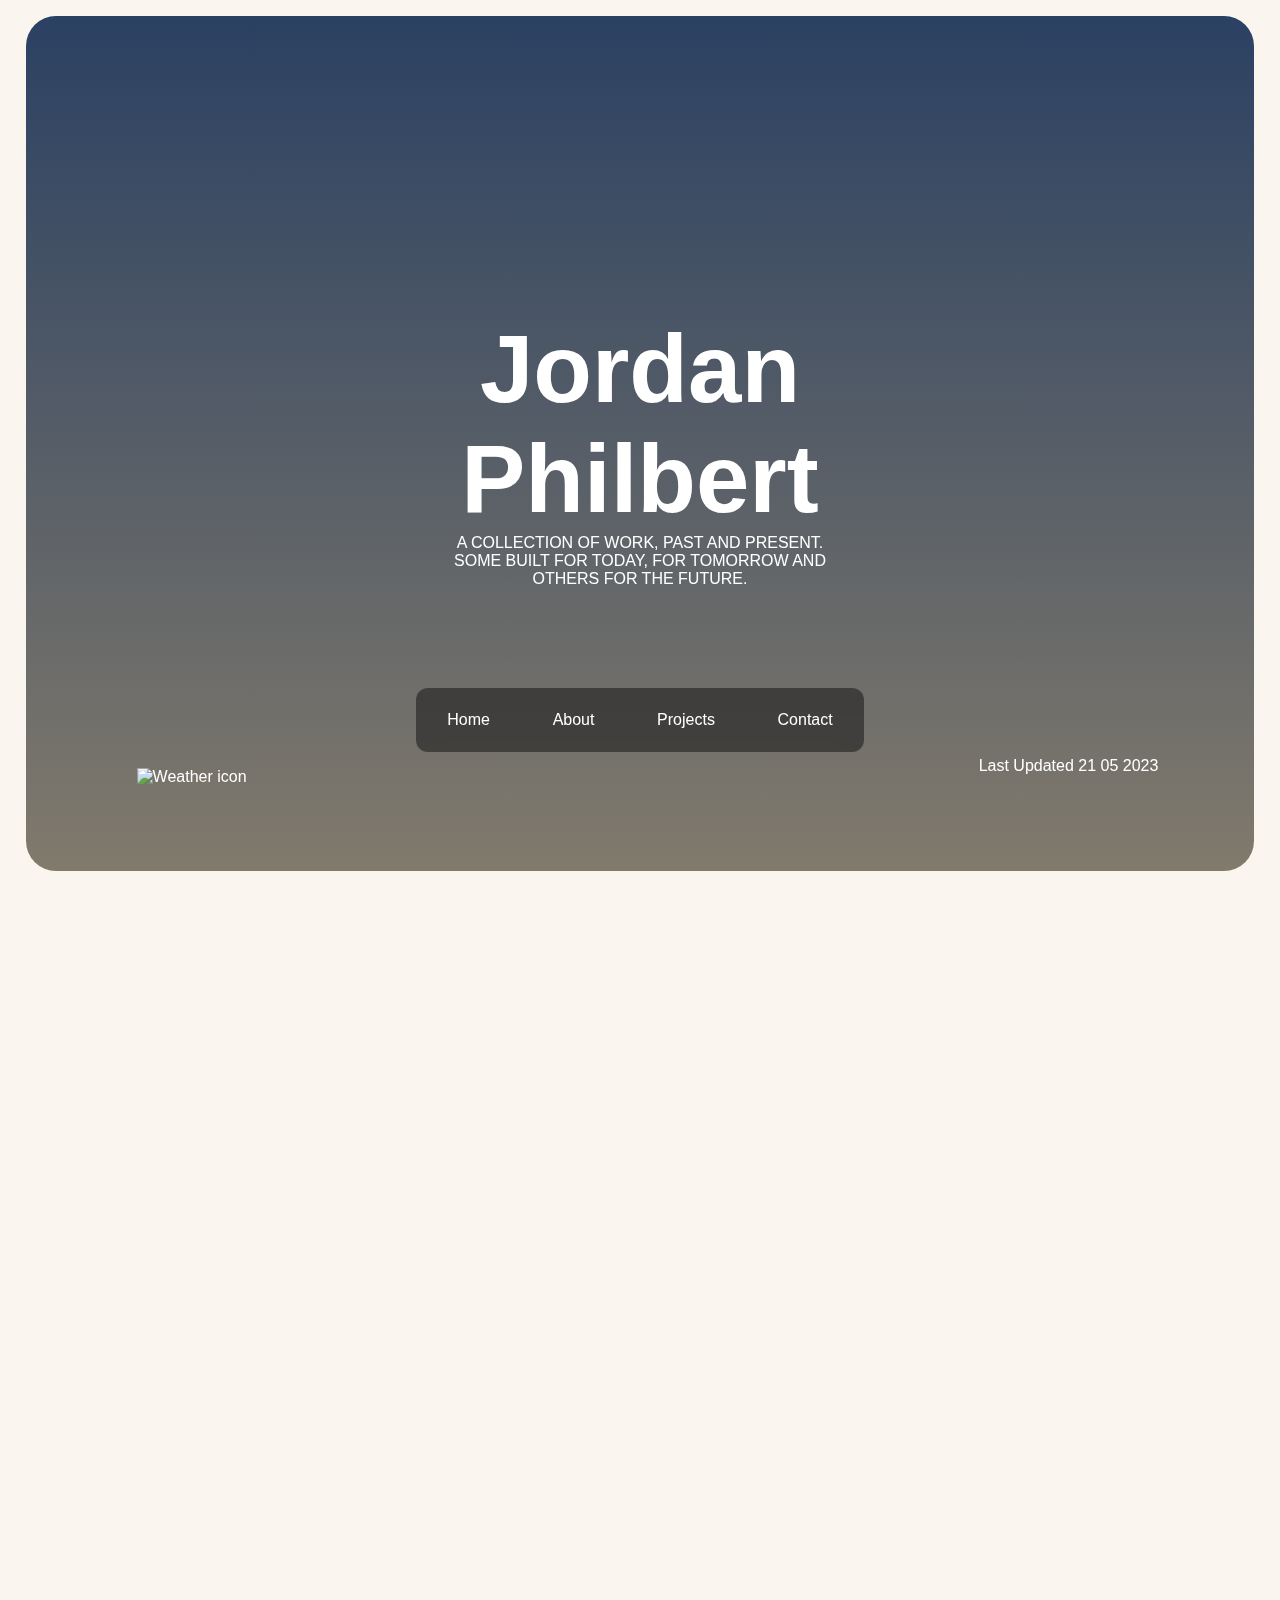
==== commit 2f9fd649: "final" ====
--- a/index.html
+++ b/index.html
@@ -32,7 +32,7 @@
                 </div>
             </div>
             <div class="background-column">
-                <div class="lastupdated">last updated 30 12 2022</div>
+                <div class="lastupdated">Last Updated 21 05 2023</div>
             </div>
             <div class="background-column">
                 <div class="weather-container">
@@ -79,7 +79,7 @@
                 </div>
             
                 <div class="title-grid-item">
-                    <h1 class="project_title" name="projects" id="projects">My Projects</h1>
+                <section class="hidden">  <h1 class="project_title" name="projects" id="projects">My Projects</h1></section> 
                 </div>
                 <div class="grid-item">
                     <a href="https://i481132.hera.fhict.nl/maaike/">
--- a/style.css
+++ b/style.css
@@ -58,7 +58,12 @@
     color:var(--higlights);
 
 }
-
+h1{
+    transition-delay: 200ms;
+}
+P{
+    transition-delay: 200ms;
+}
 .about-text a {
     padding-top: 50px;text-decoration: none;
 
@@ -528,6 +533,7 @@
     }
     .text h1{
         font-size: 4rem;
+        transition-delay: 200ms;
     }
     .text p{
         font-size: 0.8rem;
